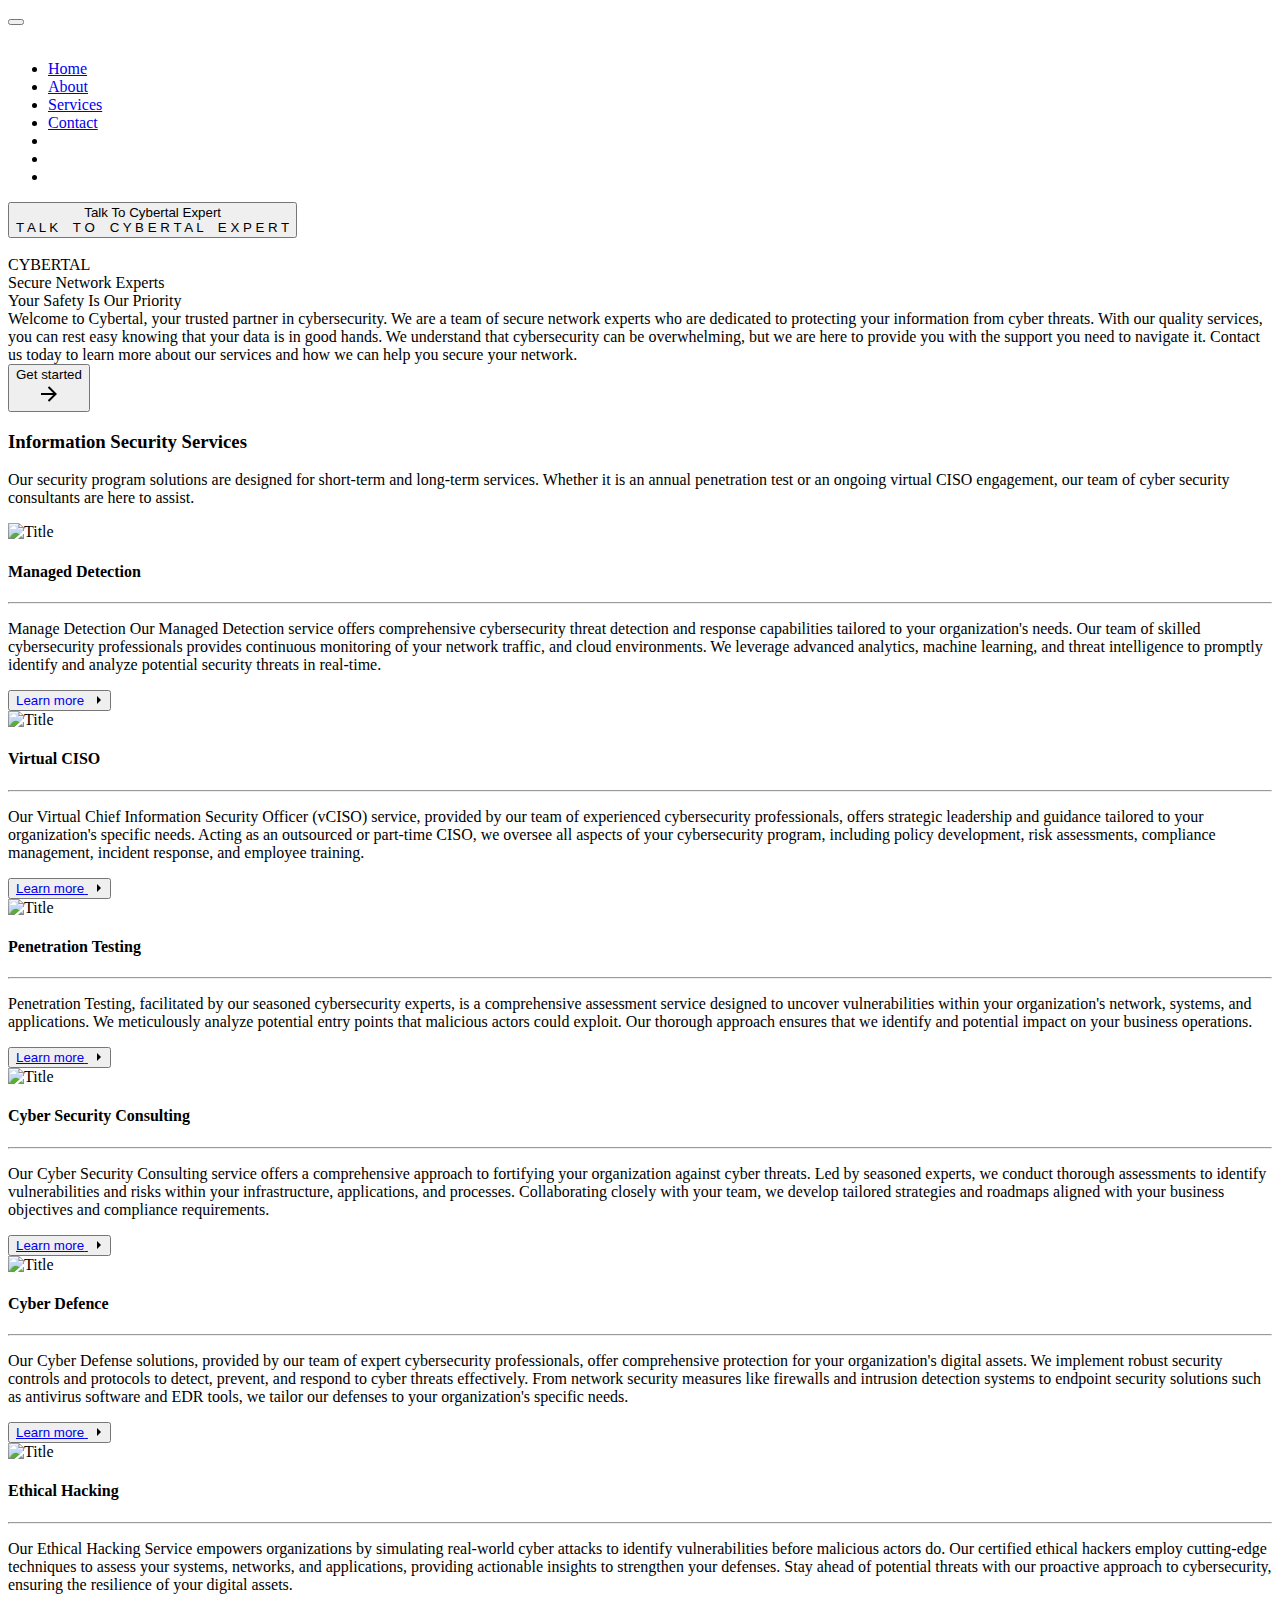
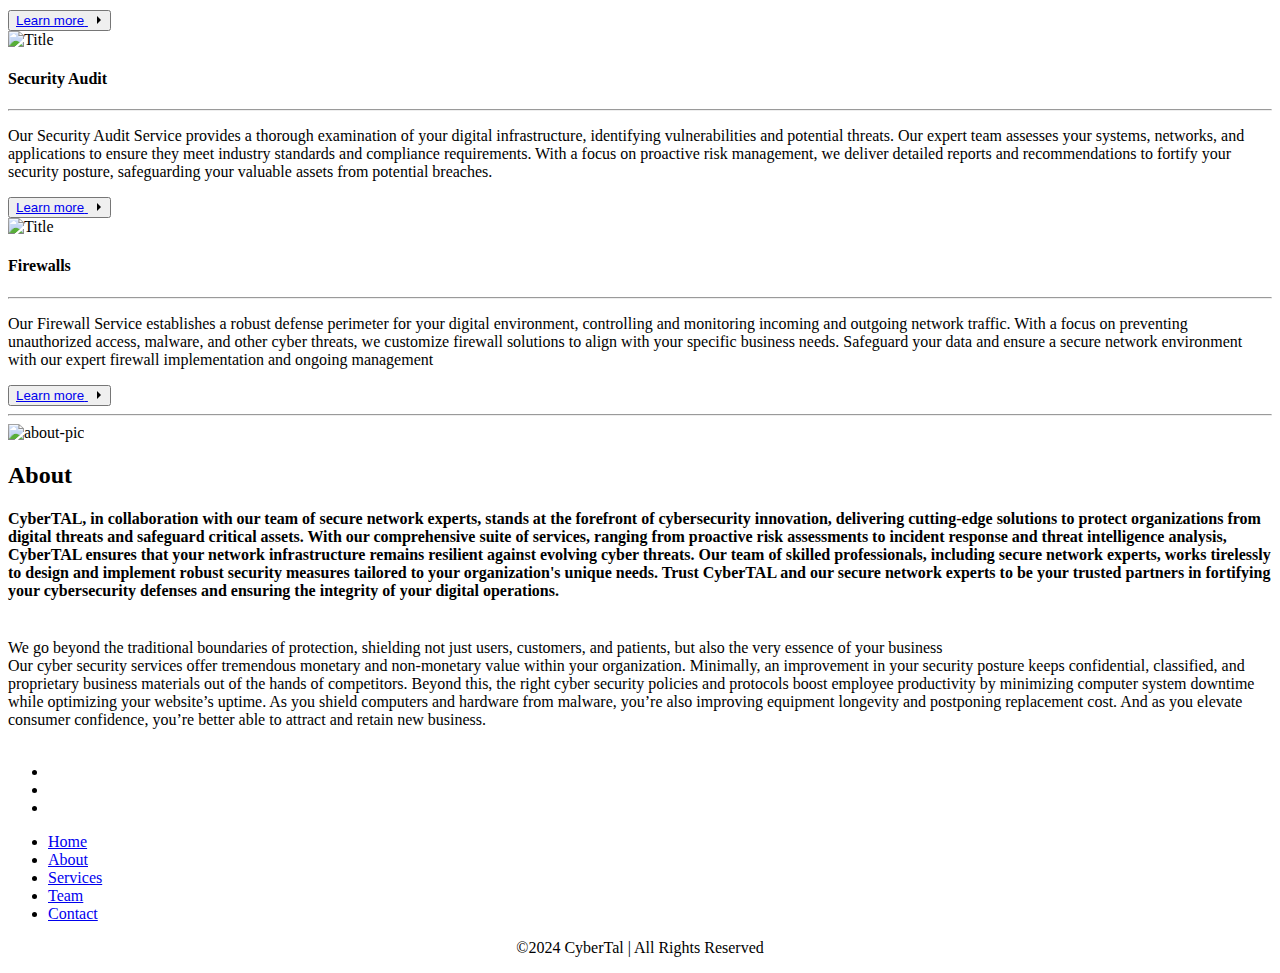
==== Index.html @ 0bcddc25 "Create Index.html" ====
<!DOCTYPE html>
<html lang="en">

<head>
  <meta charset="UTF-8">
  <meta name="viewport" content="width=device-width, initial-scale=1.0">
  <meta name="viewport" content="width=device-width, initial-scale=1">
  <link rel="stylesheet" href="lib/bootstrap-5.3.0-dist/css/bootstrap.min.css">
  <link rel="stylesheet" href="lib/fontawesome-free-6.4.0-web/fontawesome-free-6.4.0-web/css/all.min.css">
  <link rel="preconnect" href="https://fonts.googleapis.com">
  <link rel="preconnect" href="https://fonts.gstatic.com" crossorigin>
  <link href="https://fonts.googleapis.com/css2?family=Lobster&display=swap" rel="stylesheet">
  <link rel="icon" href="lib/photos/Logocs.png">
  <link rel="stylesheet" href="csp.css">
  <title>Cyber Tal | cybersecurity</title>
</head>

<body>
  <header>
    <nav class="navbar navbar-expand-xl">
      <div class="container-fluid">
        <button class="navbar-toggler" type="button" data-bs-toggle="collapse" data-bs-target="#navbarTogglerDemo03"
          aria-controls="navbarTogglerDemo03" aria-expanded="false" aria-label="Toggle navigation">
          <span class="navbar-toggler-icon"></span>
        </button>
        <div><a class="navbar-brand" href="#"><img class="logo" src="lib/photos/Logocs.png" alt=""></a></div>
        <div class="collapse navbar-collapse" id="navbarTogglerDemo03">
          <ul class="navbar-nav me-auto mb-2 mb-lg-0">
            <li class="nav-item">
              <a class="nav-link text-light" href="/main.html">Home</a>
            </li>
            <li class="nav-item">
              <a class="nav-link text-light" href="/About.html">About</a>
            </li>
            <li class="nav-item">
              <a class="nav-link text-light" href="/Services.html">Services</a>
            </li>
            <li class="nav-item">
              <a class="nav-link text-light" href="/form.html">Contact</a>
            </li>
            <li class="nav-item">
              <a href="https://www.instagram.com/cybertal_official?igsh=MWNpdnk1eDRsa213Mg==" target="_blank"><i
                  class="fa-brands fa-instagram mt-2"></i></a>
            </li>
            <li class="nav-item">
              <a href="http://www.linkedin.com/in/cybertal-7b20b52b4" target="_blank"><i class="fa-brands fa-linkedin mt-2"></i></a>
            </li>
            <li class="nav-item">
              <a href="https://www.upwork.com/freelancers/~011ea586a2f5c21965" target="_blank"><img class="upwork-brands mt-2"
                  src="lib/photos/upwork-4.png" alt=""></a>
            </li>
          </ul>
          <a href="/form.html"> <button class="btn-53 ul-button d-none d-xl-block">
              <div class="original"> Talk To Cybertal Expert</div>
              <div class="letters">
                <span>T</span>
                <span>A</span>
                <span>L</span>
                <span>K</span>
                <span>&nbsp;&nbsp;</span>
                <span>T</span>
                <span>O</span>
                <span>&nbsp;&nbsp;</span>
                <span>C</span>
                <span>Y</span>
                <span>B</span>
                <span>E</span>
                <span>R</span>
                <span>T</span>
                <span>A</span>
                <span>L</span>
                <span>&nbsp;&nbsp;</span>
                <span>E</span>
                <span>X</span>
                <span>P</span>
                <span>E</span>
                <span>R</span>
                <span>T</span>
              </div>
            </button>
          </a>
        </div>
      </div>
    </nav>
  </header>
  <div class="container-fluid join">
    <img class="banner" src="lib/photos/bg-cyber1.jpeg" alt="">
    <div class="ic1">CYBERTAL</div>
    <div class="ic2">Secure Network Experts</div>
    <div class="ic3">Your Safety Is Our Priority</div>
    <div class="ic4">Welcome to Cybertal, your trusted partner in cybersecurity. We are a team of secure network experts
      who are
      dedicated to protecting your information from cyber threats. With our quality services, you can rest easy knowing
      that your data is in good hands. We understand that cybersecurity can be overwhelming, but we are here to provide
      you with the support you need to navigate it. Contact us today to learn more about our services and how we can
      help you secure your network.</div>
    <button class="cssbuttons-io-button ic5">
      Get started
      <div class="icon">
        <svg height="24" width="24" viewBox="0 0 24 24" xmlns="http://www.w3.org/2000/svg">
          <path d="M0 0h24v24H0z" fill="none"></path>
          <path d="M16.172 11l-5.364-5.364 1.414-1.414L20 12l-7.778 7.778-1.414-1.414L16.172 13H4v-2z"
            fill="currentColor"></path>
        </svg>
      </div>
    </button>

  </div>
  <div class="bg-2">
    <h3>Information Security Services</h3>
    <p class="iss-p">Our security program solutions are designed for short-term and long-term services. Whether it is an
      annual
      penetration test or an ongoing virtual CISO engagement, our team of cyber security consultants are here to assist.
    </p>
  </div>
  <div class="row cards">
    <div class="col col-sm-12 col-md-6 col-lg-3">
      <div class="card bg-dark text-light">
        <img class="card-img-top" src="lib/photos/Manage-CYB.jpeg" alt="Title" />
        <div class="card-body">
          <h4 class="card-title">Managed Detection</h4>
          <hr>
          <p class="card-text">Manage Detection Our Managed Detection service offers comprehensive cybersecurity threat
            detection and response capabilities tailored to your organization's needs. Our team of skilled cybersecurity
            professionals provides continuous monitoring of your network traffic, and cloud environments. We
            leverage advanced analytics, machine learning, and threat intelligence to promptly identify and analyze
            potential security threats in real-time.
          </p>
          <button class="cta">
            <a style="text-decoration: none;" href="https://en.wikipedia.org/wiki/Managed_detection_and_response">
              <span>Learn more</span>
              <svg width="15px" height="10px" viewBox="0 0 13 10">
                <path d="M1,5 L11,5"></path>
                <polyline points="8 1 12 5 8 9"></polyline>
              </svg>
            </a>
          </button>
        </div>
      </div>
    </div>
    <div class="col col-sm-12 col-md-6 col-lg-3">
      <div class="card bg-dark text-light">
        <img class="card-img-top" src="lib/photos/Virtual CISO.jpeg" alt="Title" />
        <div class="card-body">
          <h4 class="card-title">Virtual CISO</h4>
          <hr>
          <p class="card-text">Our Virtual Chief Information Security Officer (vCISO) service, provided by our team of
            experienced cybersecurity professionals, offers strategic leadership and guidance tailored to your
            organization's specific needs. Acting as an outsourced or part-time CISO, we oversee all aspects of your
            cybersecurity program, including policy development, risk assessments, compliance management, incident
            response, and employee training.
          </p>
          <button class="cta">
            <a href="https://en.wikipedia.org/wiki/Chief_information_security_officer">
              <span>Learn more</span>
              <svg width="15px" height="10px" viewBox="0 0 13 10">
                <path d="M1,5 L11,5"></path>
                <polyline points="8 1 12 5 8 9"></polyline>
              </svg>
            </a>
          </button>
        </div>
      </div>
    </div>
    <div class="col col-sm-12 col-md-6 col-lg-3">
      <div class="card bg-dark text-light">
        <img class="card-img-top" src="lib/photos/Testing.jpeg" alt="Title" />
        <div class="card-body">
          <h4 class="card-title">Penetration Testing</h4>
          <hr>
          <p class="card-text">Penetration Testing, facilitated by our seasoned cybersecurity experts, is a
            comprehensive assessment service designed to uncover vulnerabilities within your organization's network,
            systems, and applications. We meticulously analyze potential entry points that malicious actors could
            exploit. Our thorough approach
            ensures that we identify and potential impact on your business operations.
          </p>
          <button class="cta">
            <a href="https://en.wikipedia.org/wiki/Penetration_test">
              <span>Learn more</span>
              <svg width="15px" height="10px" viewBox="0 0 13 10">
                <path d="M1,5 L11,5"></path>
                <polyline points="8 1 12 5 8 9"></polyline>
              </svg>
            </a>
          </button>
        </div>
      </div>
    </div>
    <div class="col col-sm-12 col-md-6 col-lg-3">
      <div class="card bg-dark text-light">
        <img class="card-img-top" src="lib/photos/Cunsaltutan.jpeg" alt="Title" />
        <div class="card-body">
          <h4 class="card-title">Cyber Security Consulting</h4>
          <hr>
          <p class="card-text">Our Cyber Security Consulting service offers a comprehensive approach to fortifying your
            organization against cyber threats. Led by seasoned experts, we conduct thorough assessments to identify
            vulnerabilities and risks within your infrastructure, applications, and processes. Collaborating closely
            with your team, we develop tailored strategies and roadmaps aligned with your business objectives and
            compliance requirements.
          </p>
          <button class="cta">
            <a href="https://en.wikipedia.org/wiki/Computer_security">
              <span>Learn more</span>
              <svg width="15px" height="10px" viewBox="0 0 13 10">
                <path d="M1,5 L11,5"></path>
                <polyline points="8 1 12 5 8 9"></polyline>
              </svg>
            </a>
          </button>
        </div>
      </div>
    </div>
  </div>
  <div class="row cards">
    <div class="col col-sm-12 col-md-6 col-lg-3">
      <div class="card bg-dark text-light">
        <img class="card-img-top" src="lib/photos/Foransic.jpeg" alt="Title" />
        <div class="card-body">
          <h4 class="card-title">Cyber Defence</h4>
          <hr>
          <p class="card-text">Our Cyber Defense solutions, provided by our team of expert cybersecurity professionals,
            offer comprehensive protection for your organization's digital assets. We implement robust security controls
            and protocols to detect, prevent, and
            respond to cyber threats effectively. From network security measures like firewalls and intrusion detection
            systems to endpoint security solutions such as antivirus software and EDR tools, we tailor our defenses to
            your organization's specific needs.
          </p>
          <button class="cta card-button">
            <a href="https://en.wikipedia.org/wiki/Proactive_cyber_defence">
              <span>Learn more</span>
              <svg width="15px" height="10px" viewBox="0 0 13 10">
                <path d="M1,5 L11,5"></path>
                <polyline points="8 1 12 5 8 9"></polyline>
              </svg>
            </a>
          </button>
        </div>
      </div>
    </div>
    <div class="col col-sm-12 col-md-6 col-lg-3">
      <div class="card bg-dark text-light">
        <img class="card-img-top" src="lib/photos/Hacking.jpeg" alt="Title" />
        <div class="card-body">
          <h4 class="card-title">Ethical Hacking</h4>
          <hr>
          <p class="card-text">Our Ethical Hacking Service empowers organizations by simulating real-world cyber attacks
            to identify vulnerabilities before malicious actors do. Our certified ethical hackers employ cutting-edge
            techniques to assess your systems, networks, and applications, providing actionable insights to strengthen
            your defenses. Stay ahead of potential threats with our proactive approach to cybersecurity, ensuring the
            resilience of your digital assets.
          </p>
          <button class="cta card-button">
            <a href="https://en.wikipedia.org/wiki/White_hat_(computer_security)">
              <span>Learn more</span>
              <svg width="15px" height="10px" viewBox="0 0 13 10">
                <path d="M1,5 L11,5"></path>
                <polyline points="8 1 12 5 8 9"></polyline>
              </svg>
            </a>
          </button>
        </div>
      </div>
    </div>
    <div class="col col-sm-12 col-md-6 col-lg-3">
      <div class="card bg-dark text-light">
        <img class="card-img-top" src="lib/photos/Security.jpeg" alt="Title" />
        <div class="card-body">
          <h4 class="card-title">Security Audit</h4>
          <hr>
          <p class="card-text">Our Security Audit Service provides a thorough examination of your digital
            infrastructure, identifying vulnerabilities and potential threats. Our expert team assesses your systems,
            networks, and applications to ensure they meet industry standards and compliance requirements. With a focus
            on proactive risk management, we deliver detailed reports and recommendations to fortify your security
            posture, safeguarding your valuable assets from potential breaches.
          </p>
          <button class="cta card-button">
            <a href="https://en.wikipedia.org/wiki/Information_security_audit">
              <span>Learn more</span>
              <svg width="15px" height="10px" viewBox="0 0 13 10">
                <path d="M1,5 L11,5"></path>
                <polyline points="8 1 12 5 8 9"></polyline>
              </svg>
            </a>
          </button>
        </div>
      </div>
    </div>
    <div class="col col-sm-12 col-md-6 col-lg-3">
      <div class="card bg-dark text-light">
        <img class="card-img-top" src="lib/photos/Firewall.jpeg" alt="Title" />
        <div class="card-body">
          <h4 class="card-title">Firewalls</h4>
          <hr>
          <p class="card-text">Our Firewall Service establishes a robust defense perimeter for your digital environment,
            controlling and monitoring incoming and outgoing network traffic. With a focus on preventing unauthorized
            access, malware, and other cyber threats, we customize firewall solutions to align with your specific
            business needs. Safeguard your data and ensure a secure network environment with our expert firewall
            implementation and ongoing management
          </p>
          <button class="cta card-button">
            <a href="https://en.wikipedia.org/wiki/Firewalls_and_Internet_Security">
              <span>Learn more</span>
              <svg width="15px" height="10px" viewBox="0 0 13 10">
                <path d="M1,5 L11,5"></path>
                <polyline points="8 1 12 5 8 9"></polyline>
              </svg>
            </a>
          </button>
        </div>
      </div>
    </div>
  </div>
  <hr>
  <div class="container-fluid">
    <div class="about banner-3-top">
      <img class="img-about" src="lib/photos/bg-dark-6 (1).jpeg" alt="about-pic">
      <div class="row">
        <div class="col-sm-12 col-md-12 col-lg-5 ">
          <h2 class="text-about">About</h2>
        </div>
        <div class="col-sm-12 col-md-12 col-lg-7 ">
          <h4 class="text-about-2">
            CyberTAL, in collaboration with our team of secure network experts, stands at the forefront of cybersecurity
            innovation, delivering cutting-edge solutions to protect organizations from digital threats and safeguard
            critical
            assets. With our comprehensive suite of services, ranging from proactive risk assessments to incident
            response and
            threat intelligence analysis, CyberTAL ensures that your network infrastructure remains resilient against
            evolving
            cyber threats. Our team of skilled professionals, including secure network experts, works tirelessly to
            design and
            implement robust security measures tailored to your organization's unique needs. Trust CyberTAL and our
            secure
            network experts to be your trusted partners in fortifying your cybersecurity defenses and ensuring the
            integrity
            of your digital operations.
          </h4>
        </div>
      </div>
    </div>

  </div>
  <div class="container-fluid banner-2-top">
    <img class="banner2" src="lib/photos/bg-dark-5.jpeg" alt="">
    <div class="BG2-text-1">We go beyond the traditional boundaries of protection, shielding not just users, customers,
      and patients, but also the very essence of your business
    </div>
    <div class="BG2-text-2">Our cyber security services offer tremendous monetary and non-monetary value within your
      organization. Minimally,
      an improvement in your security posture keeps confidential, classified, and proprietary business materials out of
      the hands of competitors. Beyond this, the right cyber security policies and protocols boost employee productivity
      by minimizing computer system downtime while optimizing your website’s uptime. As you shield computers and
      hardware from malware, you’re also improving equipment longevity and postponing replacement cost. And as you
      elevate consumer confidence, you’re better able to attract and retain new business.
    </div>
  </div>
  
  <footer class="footer">
    <div class="row">
      <div class="col-3">
        <img class="footer-logo" src="lib/photos/Logocs.png" alt="">
      </div>
      <div class="col-9">
        <ul class="social-icon">
          <li class="social-icon__item"><a class="social-icon__link"
              href="https://www.upwork.com/freelancers/~011ea586a2f5c21965">
              <img class="upwork-brands mb-3" src="lib/photos/upwork-4.png" alt="">
            </a></li>
          <li class="social-icon__item"><a class="social-icon__link"
              href="http://www.linkedin.com/in/cybertal-7b20b52b4">
              <ion-icon name="logo-linkedin"></ion-icon>
            </a></li>
          <li class="social-icon__item"><a class="social-icon__link"
              href="https://www.instagram.com/cybertal_official?igsh=MWNpdnk1eDRsa213Mg==">
              <ion-icon name="logo-instagram"></ion-icon>
            </a></li>
        </ul>
        <ul class="menu">
          <li class="menu__item"><a class="menu__link" href="#">Home</a></li>
          <li class="menu__item"><a class="menu__link" href="#">About</a></li>
          <li class="menu__item"><a class="menu__link" href="#">Services</a></li>
          <li class="menu__item"><a class="menu__link" href="#">Team</a></li>
          <li class="menu__item"><a class="menu__link" href="#">Contact</a></li>

        </ul>
        <p style="text-align: center;"> &copy;2024 CyberTal | All Rights Reserved</p>
      </div>
    </div>

  </footer>

  <script type="module" src="https://unpkg.com/ionicons@5.5.2/dist/ionicons/ionicons.esm.js"></script>
  <script nomodule src="https://unpkg.com/ionicons@5.5.2/dist/ionicons/ionicons.js"></script>
  <script src="./script.js"></script>
  <script src="./lib/bootstrap-5.3.0-dist/js/bootstrap.min.js"></script>

</body>

</html>
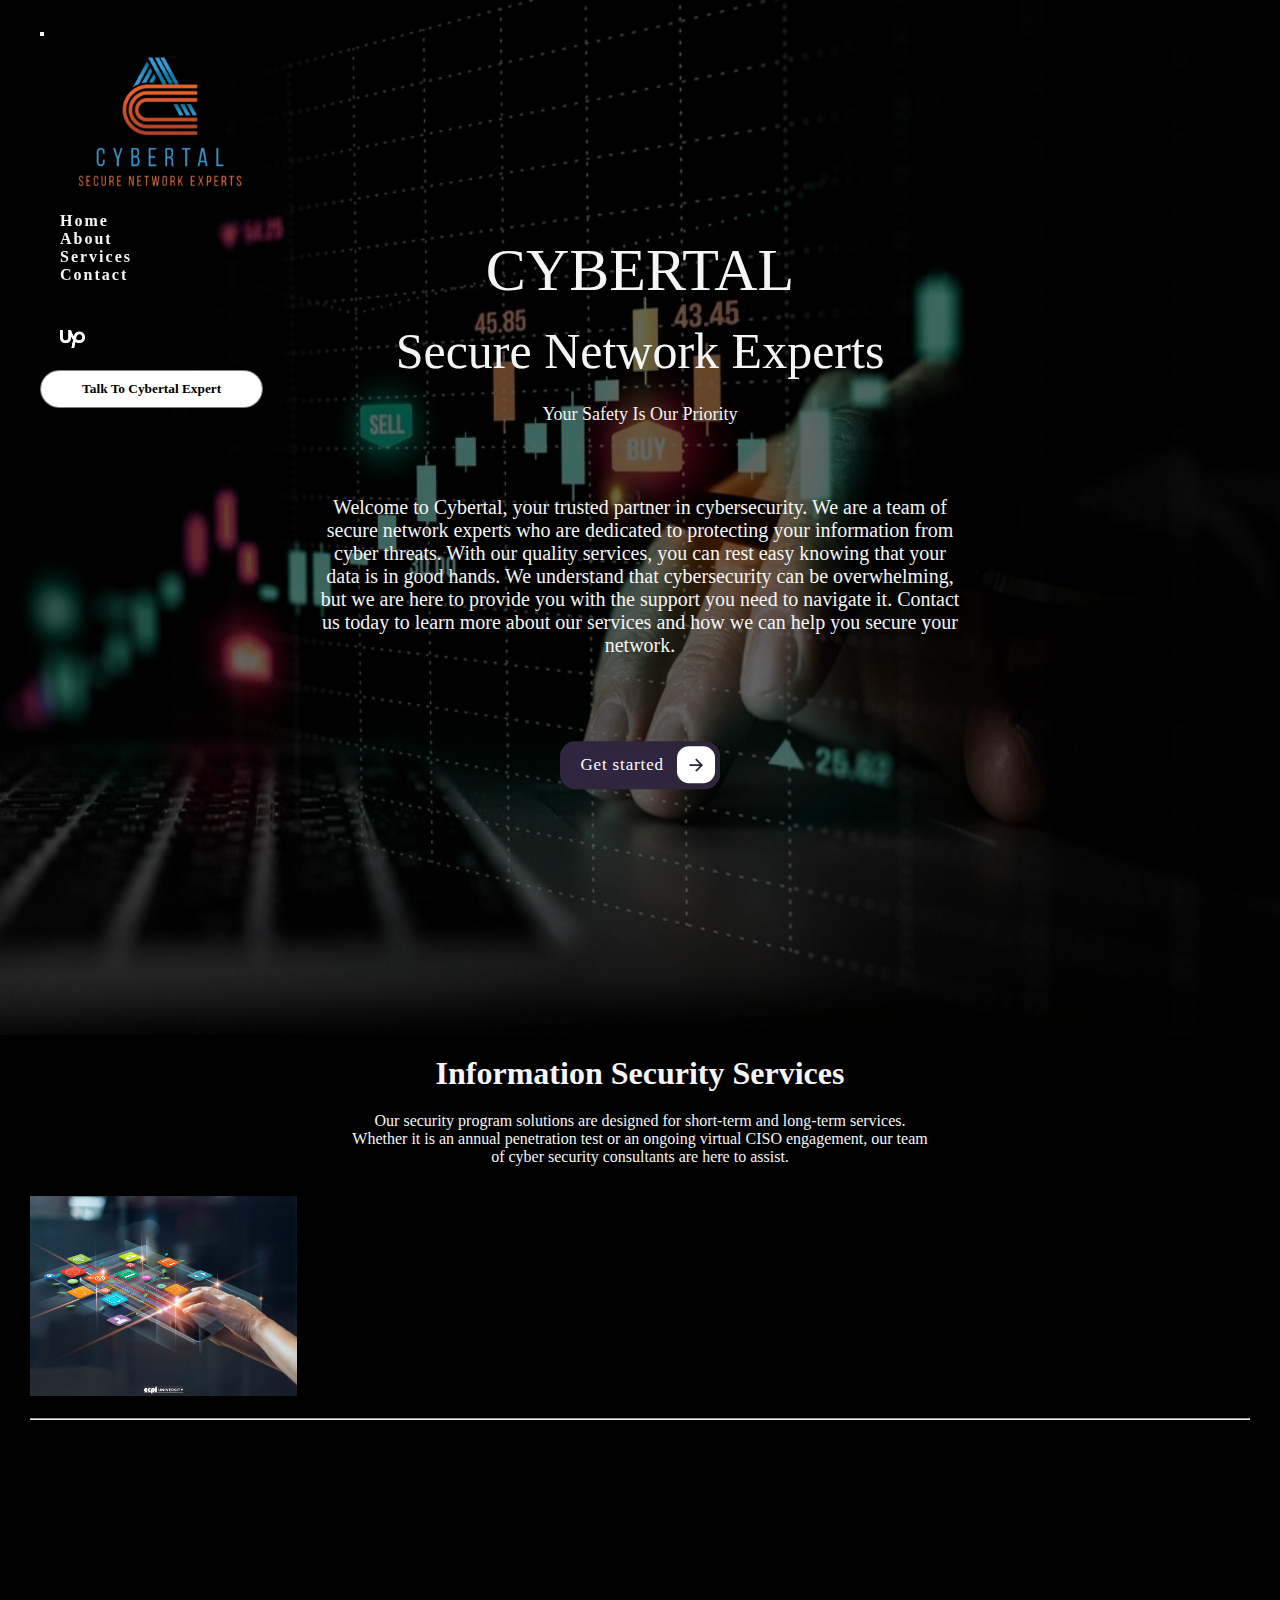
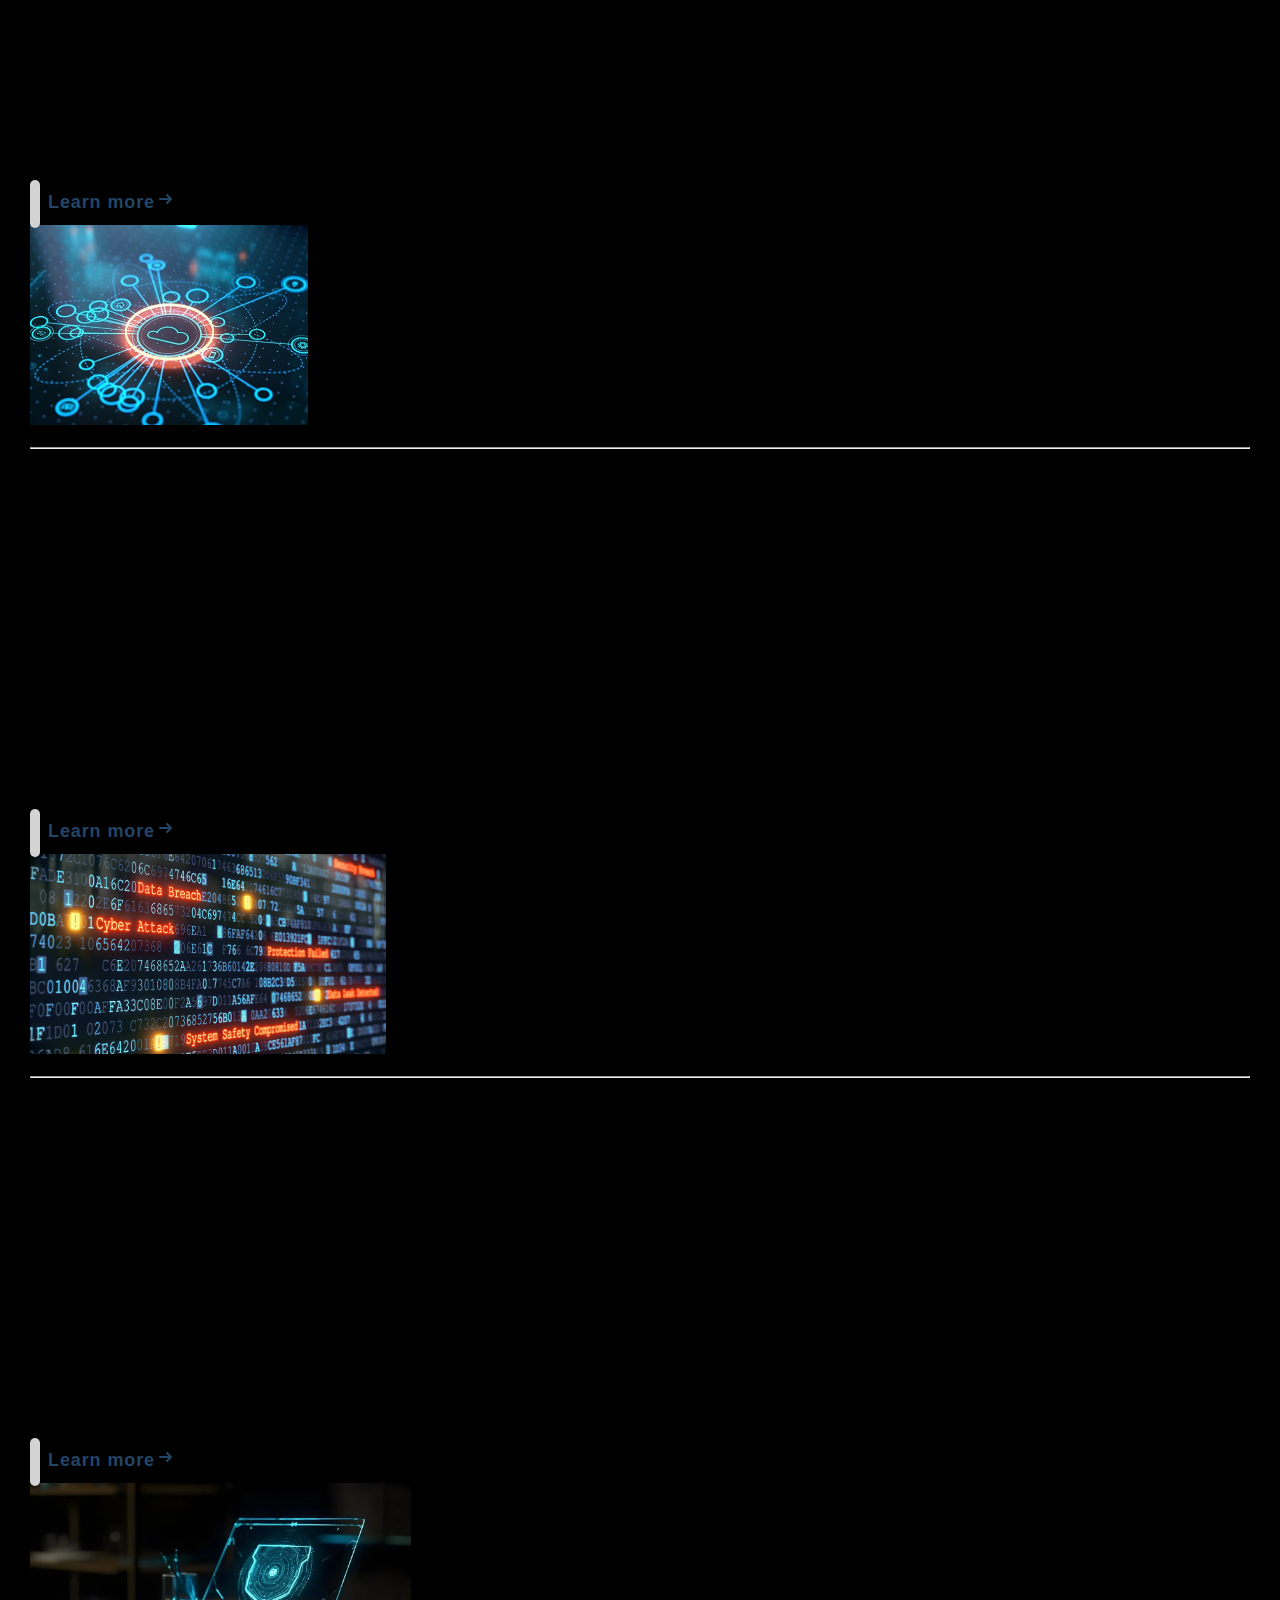
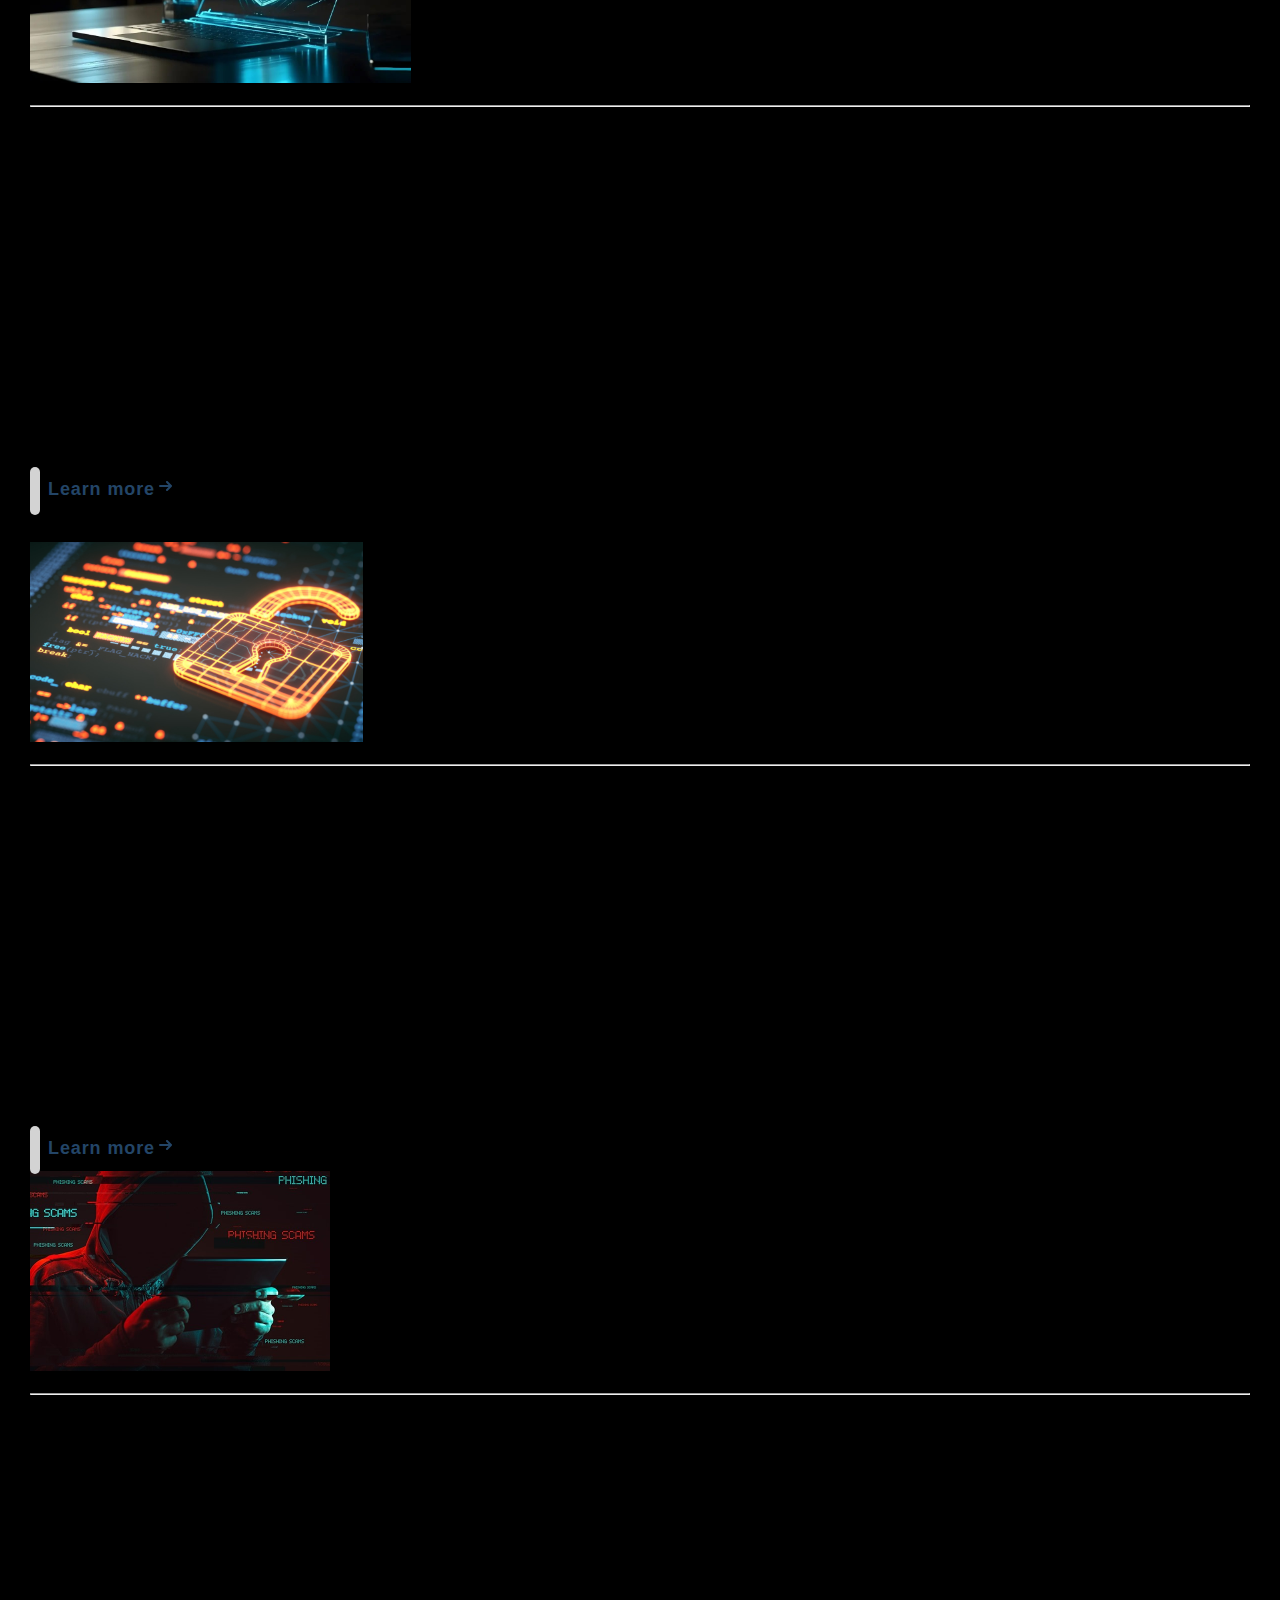
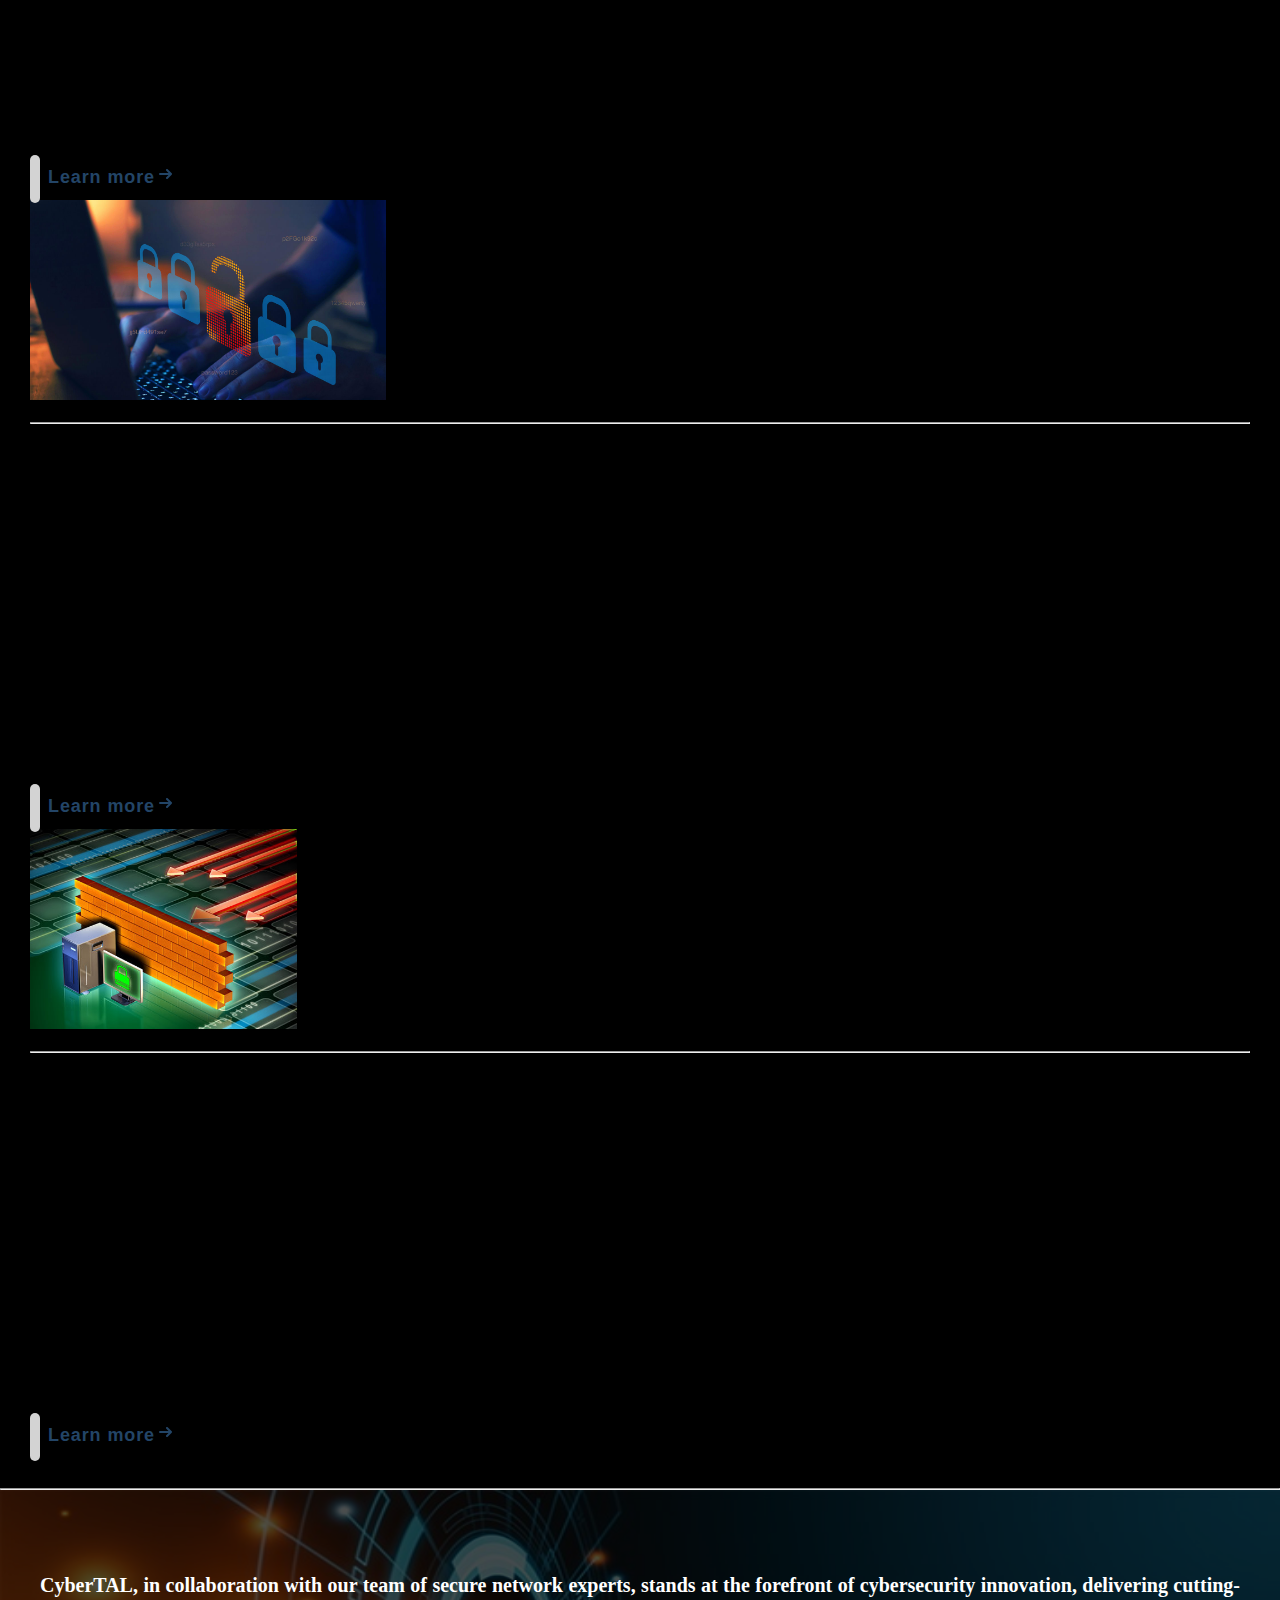
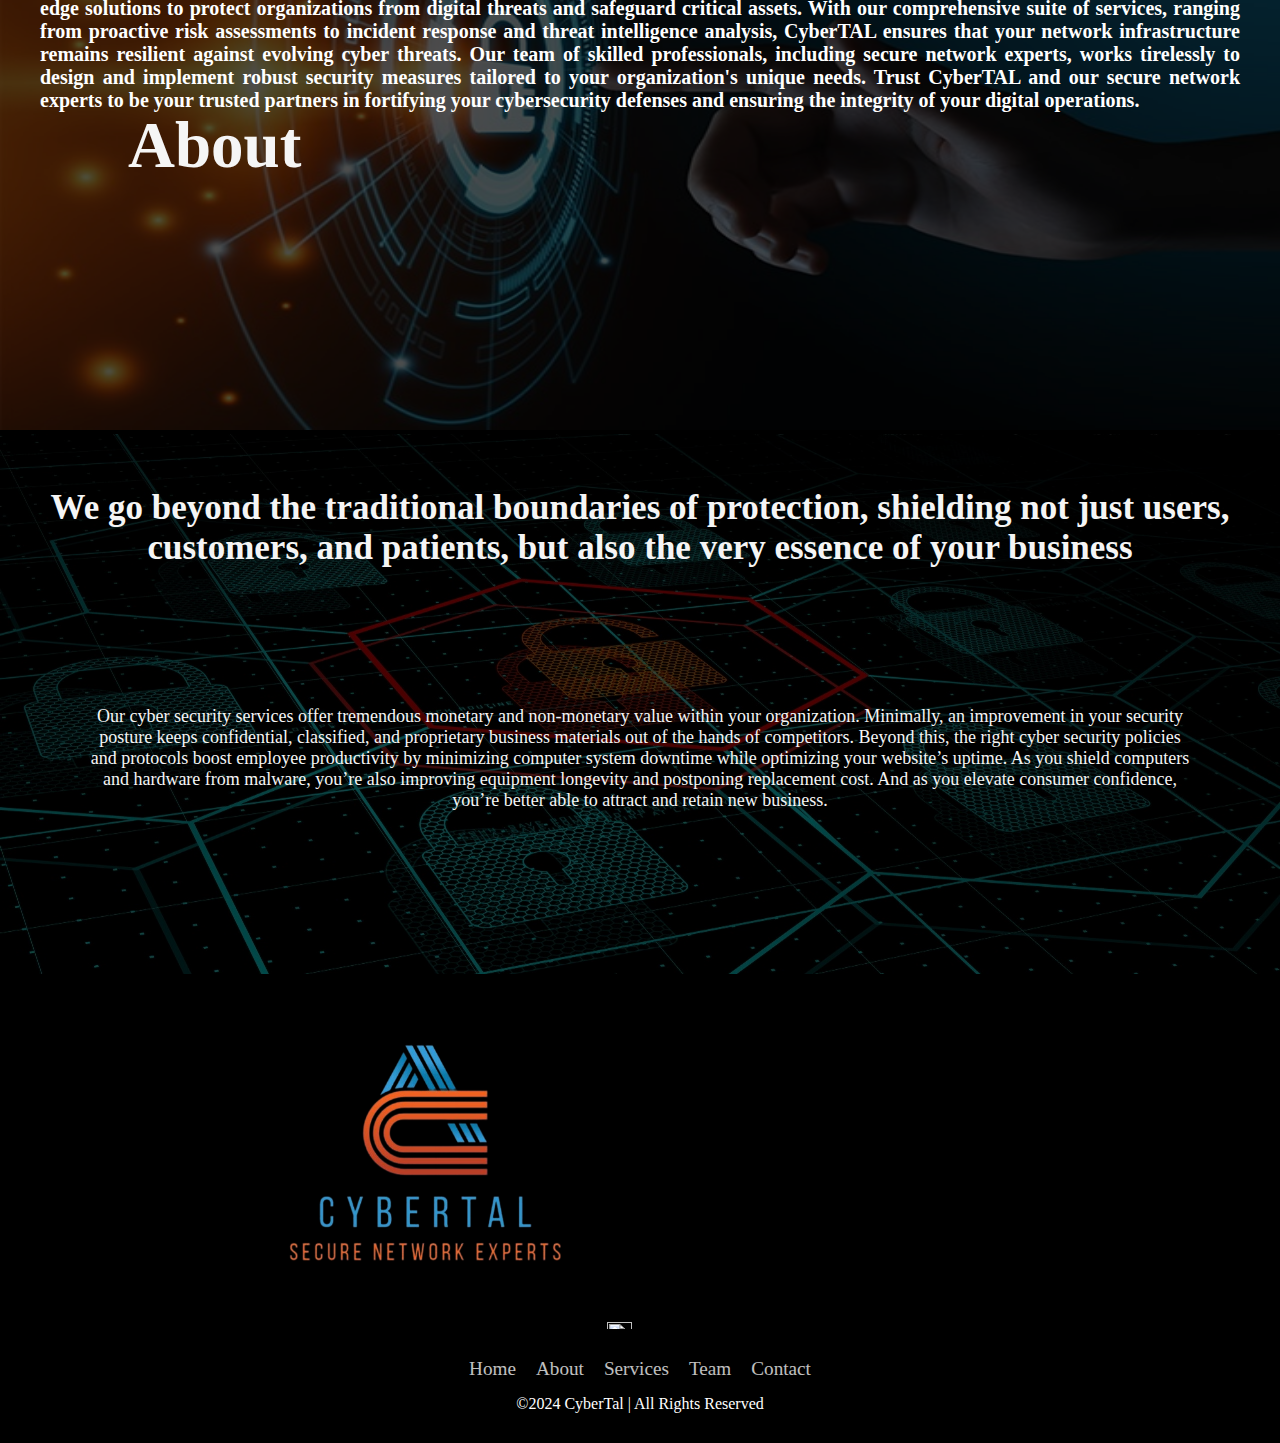
==== commit 6c377389: "Update Index.html" ====
--- a/Index.html
+++ b/Index.html
@@ -10,7 +10,7 @@
   <link rel="preconnect" href="https://fonts.googleapis.com">
   <link rel="preconnect" href="https://fonts.gstatic.com" crossorigin>
   <link href="https://fonts.googleapis.com/css2?family=Lobster&display=swap" rel="stylesheet">
-  <link rel="icon" href="lib/photos/Logocs.png">
+  <link rel="icon" href="Logocs.png">
   <link rel="stylesheet" href="csp.css">
   <title>Cyber Tal | cybersecurity</title>
 </head>
@@ -23,7 +23,7 @@
           aria-controls="navbarTogglerDemo03" aria-expanded="false" aria-label="Toggle navigation">
           <span class="navbar-toggler-icon"></span>
         </button>
-        <div><a class="navbar-brand" href="#"><img class="logo" src="lib/photos/Logocs.png" alt=""></a></div>
+        <div><a class="navbar-brand" href="#"><img class="logo" src="Logocs.png" alt=""></a></div>
         <div class="collapse navbar-collapse" id="navbarTogglerDemo03">
           <ul class="navbar-nav me-auto mb-2 mb-lg-0">
             <li class="nav-item">
@@ -47,7 +47,7 @@
             </li>
             <li class="nav-item">
               <a href="https://www.upwork.com/freelancers/~011ea586a2f5c21965" target="_blank"><img class="upwork-brands mt-2"
-                  src="lib/photos/upwork-4.png" alt=""></a>
+                  src="upwork-4.png" alt=""></a>
             </li>
           </ul>
           <a href="/form.html"> <button class="btn-53 ul-button d-none d-xl-block">
@@ -84,7 +84,7 @@
     </nav>
   </header>
   <div class="container-fluid join">
-    <img class="banner" src="lib/photos/bg-cyber1.jpeg" alt="">
+    <img class="banner" src="bg-cyber1.jpeg" alt="">
     <div class="ic1">CYBERTAL</div>
     <div class="ic2">Secure Network Experts</div>
     <div class="ic3">Your Safety Is Our Priority</div>
@@ -116,7 +116,7 @@
   <div class="row cards">
     <div class="col col-sm-12 col-md-6 col-lg-3">
       <div class="card bg-dark text-light">
-        <img class="card-img-top" src="lib/photos/Manage-CYB.jpeg" alt="Title" />
+        <img class="card-img-top" src="Manage-CYB.jpeg" alt="Title" />
         <div class="card-body">
           <h4 class="card-title">Managed Detection</h4>
           <hr>
@@ -140,7 +140,7 @@
     </div>
     <div class="col col-sm-12 col-md-6 col-lg-3">
       <div class="card bg-dark text-light">
-        <img class="card-img-top" src="lib/photos/Virtual CISO.jpeg" alt="Title" />
+        <img class="card-img-top" src="Virtual CISO.jpeg" alt="Title" />
         <div class="card-body">
           <h4 class="card-title">Virtual CISO</h4>
           <hr>
@@ -164,7 +164,7 @@
     </div>
     <div class="col col-sm-12 col-md-6 col-lg-3">
       <div class="card bg-dark text-light">
-        <img class="card-img-top" src="lib/photos/Testing.jpeg" alt="Title" />
+        <img class="card-img-top" src="Testing.jpeg" alt="Title" />
         <div class="card-body">
           <h4 class="card-title">Penetration Testing</h4>
           <hr>
@@ -188,7 +188,7 @@
     </div>
     <div class="col col-sm-12 col-md-6 col-lg-3">
       <div class="card bg-dark text-light">
-        <img class="card-img-top" src="lib/photos/Cunsaltutan.jpeg" alt="Title" />
+        <img class="card-img-top" src="Cunsaltutan.jpeg" alt="Title" />
         <div class="card-body">
           <h4 class="card-title">Cyber Security Consulting</h4>
           <hr>
@@ -214,7 +214,7 @@
   <div class="row cards">
     <div class="col col-sm-12 col-md-6 col-lg-3">
       <div class="card bg-dark text-light">
-        <img class="card-img-top" src="lib/photos/Foransic.jpeg" alt="Title" />
+        <img class="card-img-top" src="Foransic.jpeg" alt="Title" />
         <div class="card-body">
           <h4 class="card-title">Cyber Defence</h4>
           <hr>
@@ -239,7 +239,7 @@
     </div>
     <div class="col col-sm-12 col-md-6 col-lg-3">
       <div class="card bg-dark text-light">
-        <img class="card-img-top" src="lib/photos/Hacking.jpeg" alt="Title" />
+        <img class="card-img-top" src="Hacking.jpeg" alt="Title" />
         <div class="card-body">
           <h4 class="card-title">Ethical Hacking</h4>
           <hr>
@@ -263,7 +263,7 @@
     </div>
     <div class="col col-sm-12 col-md-6 col-lg-3">
       <div class="card bg-dark text-light">
-        <img class="card-img-top" src="lib/photos/Security.jpeg" alt="Title" />
+        <img class="card-img-top" src="Security.jpeg" alt="Title" />
         <div class="card-body">
           <h4 class="card-title">Security Audit</h4>
           <hr>
@@ -287,7 +287,7 @@
     </div>
     <div class="col col-sm-12 col-md-6 col-lg-3">
       <div class="card bg-dark text-light">
-        <img class="card-img-top" src="lib/photos/Firewall.jpeg" alt="Title" />
+        <img class="card-img-top" src="Firewall.jpeg" alt="Title" />
         <div class="card-body">
           <h4 class="card-title">Firewalls</h4>
           <hr>
@@ -313,7 +313,7 @@
   <hr>
   <div class="container-fluid">
     <div class="about banner-3-top">
-      <img class="img-about" src="lib/photos/bg-dark-6 (1).jpeg" alt="about-pic">
+      <img class="img-about" src="bg-dark-6 (1).jpeg" alt="about-pic">
       <div class="row">
         <div class="col-sm-12 col-md-12 col-lg-5 ">
           <h2 class="text-about">About</h2>
@@ -341,7 +341,7 @@
 
   </div>
   <div class="container-fluid banner-2-top">
-    <img class="banner2" src="lib/photos/bg-dark-5.jpeg" alt="">
+    <img class="banner2" src="bg-dark-5.jpeg" alt="">
     <div class="BG2-text-1">We go beyond the traditional boundaries of protection, shielding not just users, customers,
       and patients, but also the very essence of your business
     </div>
@@ -358,7 +358,7 @@
   <footer class="footer">
     <div class="row">
       <div class="col-3">
-        <img class="footer-logo" src="lib/photos/Logocs.png" alt="">
+        <img class="footer-logo" src="Logocs.png" alt="">
       </div>
       <div class="col-9">
         <ul class="social-icon">
--- a/csp.css
+++ b/csp.css
@@ -0,0 +1,1077 @@
+  * {
+    margin: 0;
+    padding: 0;
+    box-sizing: border-box;
+    font-family: 'Caudex';
+  }
+
+  body {
+    background: #000;
+    /* min-width: 200vh; */
+  }
+
+  header {
+    position: fixed;
+    /* top: 0; */
+    /* left: 0; */
+    width: 100%;
+    display: flex;
+    /* justify-content: space-between; */
+    /* align-items: center; */
+    transition: 0.9s;
+    padding: 20px 40px;
+    z-index: 1000;
+    /* background-color: #000; */
+  }
+
+  header.sticky {
+    padding: 0px 70px;
+    background: black;
+    padding-top: 20px;
+  }
+
+  /* header .menu {
+    position: relative;
+    display: flex;
+    justify-content: center;
+    align-items: center;
+  } */
+
+  .logo {
+    width: 35%;
+    /* height: 40%; */
+  }
+
+  header a {
+    margin: 0px 10px;
+    padding: 0px 10px;
+    text-decoration: none;
+    letter-spacing: 2px;
+    font-weight: 900;
+    font-size: 16px;
+    color: whitesmoke;
+    transition: 0.3s; 
+    transition-property: color, background-color;
+    border-radius: 20px;
+  }
+
+  header a:hover {
+    transition: 0.6s;
+    transform: translateY(-10px);
+    text-decoration: underline;
+  }
+
+  header .btn {
+    color: #fff;
+    font-size: 25px;
+    cursor: pointer;
+    display: none;
+  }
+
+  header.sticky a {
+    color: whitesmoke;
+    font-weight: bolder;
+    /* padding: 50px; */
+  }
+
+  header a i {
+    /* position: relative; */
+    font-size: 20px;
+    transition: 0.6s;
+
+  }
+
+  header a i:hover {
+    transform: translateY(-10px);
+  }
+
+  header.sticky .logo {
+    margin-top: -15px;
+    color: #fff;
+  }
+
+  .upwork-brands {
+    width: 25px;
+    height: 18px;
+    transition: 0.5s;
+  }
+
+  .upwork-brands:hover {
+    transform: translateY(-10px);
+
+  }
+
+  .btn-53,
+  .btn-53 *,
+  .btn-53 :after,
+  .btn-53 :before,
+  .btn-53:after,
+  .btn-53:before {
+    border: 0 solid;
+    box-sizing: border-box;
+  }
+
+  .btn-53 {
+    -webkit-tap-highlight-color: transparent;
+    /* -webkit-appearance: button; */
+    background-color: #000;
+    background-image: none;
+    color: #fff;
+    cursor: pointer;
+    font-family: ui-sans-serif, system-ui, -apple-system, BlinkMacSystemFont,
+      Segoe UI, Roboto, Helvetica Neue, Arial, Noto Sans, sans-serif,
+      Apple Color Emoji, Segoe UI Emoji, Segoe UI Symbol, Noto Color Emoji;
+    /* font-size: 100%; */
+    /* line-height: 1.5; */
+    margin: 0;
+    /* -webkit-mask-image: -webkit-radial-gradient(#000, #fff); */
+    padding: 0;
+  }
+
+  .btn-53:disabled {
+    cursor: default;
+  }
+
+  .btn-53:-moz-focusring {
+    outline: auto;
+  }
+
+  .btn-53 svg {
+    display: block;
+    /* vertical-align: middle; */
+  }
+
+  .btn-53 [hidden] {
+    display: none;
+  }
+
+  .btn-53 {
+    border: 1px solid gray;
+    border-radius: 999px;
+    box-sizing: border-box;
+    display: block;
+    font-weight: 900;
+    overflow: hidden;
+    padding: 10px 8px;
+    position: relative;
+    /* text-transform: uppercase; */
+  }
+
+  .btn-53 .original {
+    background: #fff;
+    color: #000;
+    display: grid;
+    inset: 0;
+    place-content: center;
+    position: absolute;
+    transition: transform 0.2s cubic-bezier(0.87, 0, 0.13, 1);
+  }
+
+  .btn-53:hover .original {
+    transform: translateY(100%);
+  }
+
+  .btn-53 .letters {
+    display: inline-flex;
+  }
+
+  .btn-53 span {
+    opacity: 0;
+    transform: translateY(-15px);
+    transition: transform 0.2s cubic-bezier(0.87, 0, 0.13, 1), opacity 0.2s;
+  }
+
+  .btn-53 span:nth-child(2n) {
+    transform: translateY(15px);
+  }
+
+  .btn-53:hover span {
+    opacity: 1;
+    transform: translateY(0);
+  }
+
+  .btn-53:hover span:nth-child(1) {
+    transition-delay: 0.1s;
+  }
+
+  .btn-53:hover span:nth-child(2) {
+    transition-delay: 0.2s;
+  }
+
+  .btn-53:hover span:nth-child(3) {
+    transition-delay: 0.3s;
+  }
+
+  .btn-53:hover span:nth-child(4) {
+    transition-delay: 0.4s;
+  }
+
+  .btn-53:hover span:nth-child(5) {
+    transition-delay: 0.6s;
+  }
+
+  .btn-53:hover span:nth-child(6) {
+    transition-delay: 0.7s;
+  }
+
+  .btn-53:hover span:nth-child(7) {
+    transition-delay: 0.8s;
+  }
+
+  .btn-53:hover span:nth-child(8) {
+    transition-delay: 0.9s;
+  }
+
+  .btn-53:hover span:nth-child(9) {
+    transition-delay: 1s;
+  }
+
+  .btn-53:hover span:nth-child(10) {
+    transition-delay: 1.1s;
+  }
+
+  .btn-53:hover span:nth-child(11) {
+    transition-delay: 1.2s;
+  }
+
+  .btn-53:hover span:nth-child(12) {
+    transition-delay: 1.3s;
+  }
+
+  .btn-53:hover span:nth-child(13) {
+    transition-delay: 1.4s;
+  }
+
+  .btn-53:hover span:nth-child(14) {
+    transition-delay: 1.5s;
+  }
+
+  .btn-53:hover span:nth-child(15) {
+    transition-delay: 1.6s;
+  }
+
+  .btn-53:hover span:nth-child(16) {
+    transition-delay: 1.7s;
+  }
+
+  .btn-53:hover span:nth-child(17) {
+    transition-delay: 1.8s;
+  }
+
+  .btn-53:hover span:nth-child(18) {
+    transition-delay: 1.9s;
+  }
+
+  .btn-53:hover span:nth-child(19) {
+    transition-delay: 2s;
+  }
+
+  .btn-53:hover span:nth-child(20) {
+    transition-delay: 2.1s;
+  }
+
+  .btn-53:hover span:nth-child(21) {
+    transition-delay: 2.2s;
+  }
+
+  .btn-53:hover span:nth-child(22) {
+    transition-delay: 2.3s;
+  }
+
+  .btn-53:hover span:nth-child(23) {
+    transition-delay: 2.4s;
+  }
+
+  .banner {
+    position: relative;
+    width: 100%;
+    height: 115vh;
+    background-size: cover;
+    background-position: center;
+    display: flex;
+    opacity: 0.4;
+  }
+
+  .ic1 {
+    position: absolute;
+    top: 30%;
+    left: 50%;
+    transform: translate(-50%, -50%);
+    color: whitesmoke;
+    font-size: 60px;
+  }
+
+  .ic2 {
+    position: absolute;
+    top: 39%;
+    left: 50%;
+    transform: translate(-50%, -50%);
+    color: whitesmoke;
+    font-size: 50px;
+  }
+
+  .ic3 {
+    position: absolute;
+    top: 46%;
+    left: 50%;
+    transform: translate(-50%, -50%);
+    color: whitesmoke;
+    font-size: 18px;
+  }
+
+  .ic4 {
+    position: absolute;
+    top: 64%;
+    left: 50%;
+    transform: translate(-50%, -50%);
+    color: whitesmoke;
+    font-size: 20px;
+    text-align: center;
+  }
+
+  .ic5 {
+    position: absolute;
+    top: 55%;
+    left: 50%;
+    transform: translate(-50%, -50%);
+    font-size: 20px;
+    text-align: center;
+    padding: 5px 30px;
+    background-color: lightblue;
+    font-weight: bold;
+    border: none;
+    border-radius: 10px;
+    color: black;
+  }
+
+  .cssbuttons-io-button {
+    background: #312641;
+    top: 85%;
+    color: white;
+    font-family: inherit;
+    padding: 0.35em;
+    padding-left: 1.2em;
+    font-size: 17px;
+    font-weight: 500;
+    border-radius: 0.9em;
+    border: none;
+    letter-spacing: 0.05em;
+    display: flex;
+    align-items: center;
+    box-shadow: inset 0 0 1.6em -0.6em #2d2736;
+    overflow: hidden;
+    /* position: relative; */
+    height: 2.8em;
+    padding-right: 3.3em;
+    cursor: pointer;
+  }
+
+  .cssbuttons-io-button .icon {
+    background: white;
+    margin-left: 1em;
+    position: absolute;
+    display: flex;
+    align-items: center;
+    justify-content: center;
+    height: 2.2em;
+    width: 2.2em;
+    border-radius: 0.7em;
+    box-shadow: 0.1em 0.1em 0.6em 0.2em #2d2835;
+    right: 0.3em;
+    transition: all 0.3s;
+  }
+
+  .cssbuttons-io-button:hover .icon {
+    width: calc(100% - 0.6em);
+  }
+
+  .cssbuttons-io-button .icon svg {
+    width: 1.2em;
+    transition: transform 0.3s;
+    color: #2a2235;
+  }
+
+  .cssbuttons-io-button:hover .icon svg {
+    transform: translateX(0.1em);
+  }
+
+  .cssbuttons-io-button:active .icon {
+    transform: scale(0.95);
+  }
+
+  .bg-2 {
+    color: whitesmoke;
+  }
+
+  .iss-p {
+    text-align: center;
+    margin: 0px 350px;
+  }
+
+  h3 {
+    padding: 20px 0px;
+    font-weight: 900;
+    font-size: xx-large;
+    text-align: center;
+  }
+
+  .cards {
+    margin: 30px;
+  }
+
+  .card-img-top {
+    height: 200px;
+  }
+
+  .card-text {
+    margin: 20px 0px;
+    height: 320px;
+  }
+
+  button a {
+    text-decoration: none;
+  }
+
+  .cta {
+    position: relative;
+    margin: auto;
+    padding: 12px 18px;
+    transition: all 0.2s ease;
+    border: none;
+    background: none;
+    cursor: pointer;
+  }
+
+  .cta:before {
+    content: "";
+    position: absolute;
+    top: 0;
+    left: 0;
+    display: block;
+    text-align: center;
+    border-radius: 50px;
+    background: lightgray;
+    width: 10px;
+    height: 48px;
+    transition: all 0.3s ease;
+  }
+
+  .cta span {
+    position: relative;
+    font-family: "Ubuntu", sans-serif;
+    font-size: 18px;
+    font-weight: 700;
+    letter-spacing: 0.05em;
+    color: #234567;
+  }
+
+  .cta svg {
+    position: relative;
+    top: 0;
+    margin-left: 5px;
+    fill: none;
+    stroke-linecap: round;
+    stroke-linejoin: round;
+    stroke: #234567;
+    stroke-width: 2;
+    transform: translateX(-5px);
+    transition: all 0.3s ease;
+    margin-bottom: 4px;
+  }
+
+  .cta:hover:before {
+    width: 100%;
+    background: lightgray;
+  }
+
+  .cta:hover svg {
+    transform: translateX(0);
+  }
+
+  .cta:active {
+    transform: scale(0.95);
+  }
+  /* .card-button {
+    border: none;
+    border-radius: 15px;
+    padding: 8px 10px;
+    font-weight: bolder;
+    background-color: gray;
+    color: #fff;
+  } */
+
+  .banner-3-top {
+    position: relative;
+  }
+
+  .img-about {
+    position: relative;
+    width: 100%;
+    height: 60vh;
+    background-size: cover;
+    opacity: 0.3;
+  }
+
+  .text-about {
+    position: absolute;
+    color: whitesmoke;
+    font-size: 65px;
+    text-align: center;
+    top: 40%;
+    left: 10%;
+  }
+
+  .text-about-2 {
+    color: white;
+    position: absolute;
+    text-align: justify;
+    top: 10%;
+    font-size: 20px;
+    padding: 30px 40px;
+  }
+
+  /* .lobster-regular {
+    font-family: "Lobster", sans-serif;
+    font-weight: 400;
+    font-style: normal;
+  } */
+
+
+
+  .banner-2-top {
+    position: relative;
+  }
+
+  .banner2 {
+    position: relative;
+    width: 100%;
+    height: 60vh;
+    background-size: cover;
+    opacity: 0.3;
+  }
+
+  .BG2-text-1 {
+    position: absolute;
+    color: whitesmoke;
+    font-weight: bolder;
+    font-size: 35px;
+    text-align: center;
+    top: 10%;
+  }
+
+  .BG2-text-2 {
+    position: absolute;
+    color: whitesmoke;
+    font-size: 18px;
+    text-align: center;
+    padding: 0px 90px;
+    top: 50%;
+  }
+
+  .footer {
+    position: relative;
+    width: 100%;
+    background: url(lib/photos/footer1.jpeg);
+    background-repeat: no-repeat;
+    background-size: cover;
+    min-height: 100px;
+    padding: 20px 50px;
+    /* margin-top: 150px; */
+    display: flex;
+    justify-content: center;
+    align-items: center;
+    flex-direction: column;
+  }
+
+  .social-icon,
+  .menu {
+    position: relative;
+    display: flex;
+    justify-content: center;
+    align-items: center;
+    margin: 10px 0;
+    /* flex-wrap: wrap; */
+  }
+
+  .social-icon__item,
+  .menu__item {
+    list-style: none;
+  }
+
+  .social-icon__link {
+    font-size: 2rem;
+    color: #fff;
+    margin: 0 10px;
+    display: inline-block;
+    transition: 0.5s;
+  }
+
+  .social-icon__link:hover {
+    transform: translateY(-10px);
+  }
+
+  .menu__link {
+    font-size: 1.2rem;
+    color: #fff;
+    margin: 0 10px;
+    display: inline-block;
+    transition: 0.5s;
+    text-decoration: none;
+    opacity: 0.75;
+    font-weight: 300;
+  }
+
+  .menu__link:hover {
+    opacity: 1;
+  }
+
+  .footer p {
+    color: #fff;
+    margin: 15px 0 10px 0;
+    font-size: 1rem;
+    font-weight: 300;
+  }
+
+  .footer-logo {
+    width: 90%;
+    padding-top: 15px;
+    margin-left: -200px;
+  }
+
+  @media only screen and (max-width: 1200px) {
+    .logo {
+      width: 18%;
+      /* height: 15%; */
+    }
+
+    .banner {
+      position: relative;
+      width: 100%;
+      height: 115vh;
+      background-size: cover;
+      background-position: center;
+      display: flex;
+      opacity: 0.2;
+    }
+
+
+    .ic1 {
+      position: absolute;
+      top: 30%;
+      left: 50%;
+      transform: translate(-50%, -50%);
+      color: whitesmoke;
+      font-size: 38px;
+    }
+
+    .ic2 {
+      position: absolute;
+      top: 37%;
+      left: 50%;
+      transform: translate(-50%, -50%);
+      color: whitesmoke;
+      font-size: 32px;
+    }
+
+    .ic3 {
+      display: none;
+    }
+
+    .ic4 {
+      position: absolute;
+      top: 69%;
+      left: 50%;
+      transform: translate(-50%, -50%);
+      color: whitesmoke;
+      font-size: 18px;
+      text-align: justify;
+    }
+
+    .ic5 {
+      position: absolute;
+      top: 105%;
+      font-size: 15px;
+      padding-left: 10px;
+      padding-right: 45px;
+      background-color: lightblue;
+      font-weight: normal;
+      border: none;
+      border-radius: 8px;
+      color: black;
+    }
+    .iss-p {
+      margin: 0px 30px;
+    }
+    .col {
+      max-width: 550px;
+      margin: 20px 0px;
+    }
+    .card-text {
+      margin: 20px 0px;
+      height: 520px;
+      font-size: 16px;
+    }
+    .text-about {
+      position: absolute;
+      color: whitesmoke;
+      font-size: 19px;
+      text-align: center;
+      top: 8%;
+      left: 2%;
+    }
+    .text-about-2 {
+      color: white;
+      position: absolute;
+      text-align: justify;
+      top: 14%;
+      font-size: 17px;
+    }
+    .BG2-text-1 {
+      position: absolute;
+      color: whitesmoke;
+      font-weight: 100;
+      font-size: 30px;
+      text-align: center;
+      top: 25%;
+    }  
+    .BG2-text-2 {
+      display: none;
+    }
+  }
+
+  @media only screen and (max-width: 992px) {
+    .logo {
+      width: 20%;
+    }
+
+    .banner {
+      position: relative;
+      width: 100%;
+      height: 115vh;
+      background-size: cover;
+      background-position: center;
+      display: flex;
+      opacity: 0.2;
+    }
+
+
+    .ic1 {
+      position: absolute;
+      top: 30%;
+      left: 50%;
+      transform: translate(-50%, -50%);
+      color: whitesmoke;
+      font-size: 35px;
+    }
+
+    .ic2 {
+      position: absolute;
+      top: 37%;
+      left: 50%;
+      transform: translate(-50%, -50%);
+      color: whitesmoke;
+      font-size: 30px;
+    }
+
+    .ic3 {
+      display: none;
+    }
+
+    .ic4 {
+      position: absolute;
+      top: 69%;
+      left: 50%;
+      transform: translate(-50%, -50%);
+      color: whitesmoke;
+      font-size: 16px;
+      text-align: justify;
+    }
+
+    .ic5 {
+      position: absolute;
+      top: 105%;
+      font-size: 15px;
+      padding-left: 10px;
+      padding-right: 45px;
+      background-color: lightblue;
+      font-weight: normal;
+      border: none;
+      border-radius: 8px;
+      color: black;
+    }
+    .iss-p {
+      margin: 0px 30px;
+    }
+    .col {
+      max-width: 550px;
+      margin: 20px 0px;
+    }
+    .card-text {
+      margin: 20px 0px;
+      height: 250px;
+      font-size: 15px;
+    }
+    .text-about {
+      position: absolute;
+      color: whitesmoke;
+      font-size: 18px;
+      text-align: center;
+      top: 3%;
+      left: 2%;
+    }
+    .text-about-2 {
+      color: white;
+      position: absolute;
+      text-align: justify;
+      top: 4%;
+      font-size: 16px;
+    }
+    .BG2-text-1 {
+      position: absolute;
+      color: whitesmoke;
+      font-weight: 100;
+      font-size: 30px;
+      text-align: center;
+      top: 25%;
+    }  
+    .BG2-text-2 {
+      display: none;
+    }
+  }
+
+  @media only screen and (max-width: 768px) {
+    .logo {
+      width: 20%;
+      margin-top: -45px;
+      margin-left: 30px;
+    }
+    .banner {
+      position: relative;
+      width: 100%;
+      height: 165vh;
+      background-size: cover;
+      background-position: center;
+      display: flex;
+      opacity: 0.2;
+    }
+    .ic1 {
+      position: absolute;
+      top: 38%;
+      left: 50%;
+      transform: translate(-50%, -50%);
+      color: whitesmoke;
+      font-size: 33px;
+    }
+    .ic2 {
+      position: absolute;
+      top: 45%;
+      left: 50%;
+      transform: translate(-50%, -50%);
+      color: whitesmoke;
+      font-size: 25px;
+    }
+    .ic3 {
+      display: none;
+    }
+    .ic4 {
+      position: absolute;
+      top: 94%;
+      left: 50%;
+      transform: translate(-50%, -50%);
+      color: whitesmoke;
+      font-size: 18px;
+      text-align: justify;
+    }
+    .ic5 {
+      position: absolute;
+      top: 150%;
+      left: 50%;
+      transform: translate(-50%, -50%);
+      font-size: 16px;
+      text-align: justify;
+      padding: 5px 15px;
+      background-color: lightblue;
+      font-weight: normal;
+      border: none;
+      border-radius: 8px;
+      color: black;
+    }
+    .iss-p {
+      margin: 0px 30px;
+    }
+    .col {
+      max-width: 550px;
+      margin: 20px 0px;
+    }
+    .card-text {
+      margin: 20px 0px;
+      height: 200px;
+      font-size: 15px;
+    }
+    .text-about {
+      position: absolute;
+      color: whitesmoke;
+      font-size: 18px;
+      text-align: center;
+      top: 3%;
+      left: 2%;
+    }
+    .text-about-2 {
+      color: white;
+      position: absolute;
+      text-align: justify;
+      top: 4%;
+      font-size: 14px;
+    }
+    .BG2-text-1 {
+      position: absolute;
+      color: whitesmoke;
+      font-weight: 100;
+      font-size: 30px;
+      text-align: center;
+      top: 25%;
+    }  
+    .BG2-text-2 {
+      display: none;
+    }  
+  } 
+
+  @media (max-width: 850px) {
+    .form {
+      grid-template-columns: 1fr;
+    }
+
+    .contact-info:before {
+      bottom: initial;
+      top: -75px;
+      right: 65px;
+      transform: scale(0.95);
+    }
+
+    .contact-form:before {
+      top: -13px;
+      left: initial;
+      right: 70px;
+    }
+
+    .square {
+      transform: translate(140%, 43%);
+      height: 350px;
+    }
+
+    .big-circle {
+      bottom: 75%;
+      transform: scale(0.9) translate(-40%, 30%);
+      right: 50%;
+    }
+
+    .text {
+      margin: 1rem 0 1.5rem 0;
+    }
+
+    .social-media {
+      padding: 1.5rem 0 0 0;
+    }
+  }
+
+  @media (max-width: 500px) {
+    .container {
+      padding: 1.5rem;
+    }
+    .logo {
+      width: 20%;
+      margin-top: -45px;
+      margin-left: 30px;
+    }
+    .banner {
+      position: relative;
+      width: 100%;
+      height: 165vh;
+      background-size: cover;
+      background-position: center;
+      display: flex;
+      opacity: 0.2;
+    }
+    .ic1 {
+      position: absolute;
+      top: 38%;
+      left: 50%;
+      transform: translate(-50%, -50%);
+      color: whitesmoke;
+      font-size: 33px;
+    }
+    .ic2 {
+      position: absolute;
+      top: 45%;
+      left: 50%;
+      transform: translate(-50%, -50%);
+      color: whitesmoke;
+      font-size: 25px;
+    }
+    .ic3 {
+      display: none;
+    }
+    .ic4 {
+      position: absolute;
+      top: 94%;
+      left: 50%;
+      transform: translate(-50%, -50%);
+      color: whitesmoke;
+      font-size: 18px;
+      text-align: justify;
+    }
+    .ic5 {
+      position: absolute;
+      top: 150%;
+      left: 50%;
+      transform: translate(-50%, -50%);
+      font-size: 16px;
+      text-align: justify;
+      padding: 5px 15px;
+      background-color: lightblue;
+      font-weight: normal;
+      border: none;
+      border-radius: 8px;
+      color: black;
+    }
+    .iss-p {
+      margin: 0px 30px;
+    }
+    .col {
+      max-width: 550px;
+      margin: 20px 0px;
+    }
+    .card-text {
+      margin: 20px 0px;
+      height: 200px;
+      font-size: 15px;
+    }
+    .text-about {
+      position: absolute;
+      color: whitesmoke;
+      font-size: 18px;
+      text-align: center;
+      top: 3%;
+      left: 2%;
+    }
+    .text-about-2 {
+      color: white;
+      position: absolute;
+      text-align: justify;
+      top: 4%;
+      font-size: 14px;
+    }
+    .BG2-text-1 {
+      position: absolute;
+      color: whitesmoke;
+      font-weight: 100;
+      font-size: 30px;
+      text-align: center;
+      top: 25%;
+    }  
+    .BG2-text-2 {
+      display: none;
+    } 
+  }
+
+  
